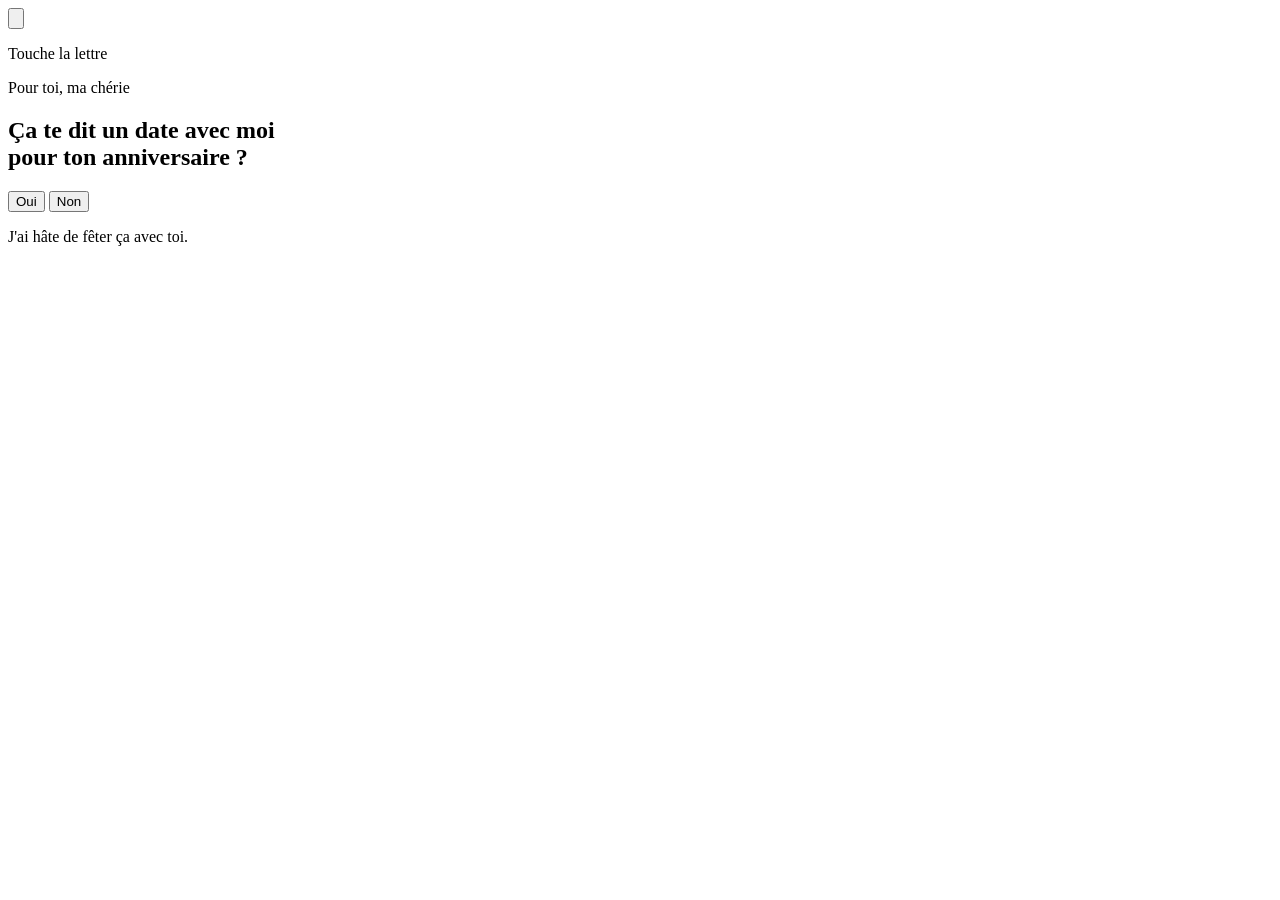
==== invit.html @ 351be685 "Create interactive birthday invitation HTML structure This HTML file creates an interactive invitati" ====
<!DOCTYPE html>
<html lang="fr">
<head>
  <meta charset="UTF-8">
  <meta name="viewport" content="width=device-width, initial-scale=1.0">
  <title>Une invitation pour toi</title>
  <link rel="stylesheet" href="invit.css">
</head>
<body>

  <!-- ============================================================
       SCÈNE 1 : L'ENVELOPPE
       Écran d'accueil. L'utilisateur clique sur le cœur pour
       déclencher l'ouverture (voir script.js -> openEnvelope()).
  ============================================================ -->
  <section id="envelope-stage" class="stage" aria-label="Enveloppe à ouvrir">
    <div class="envelope-wrapper">

      <div class="envelope" id="envelope">
        <!-- Rabat de l'enveloppe (triangle du haut) -->
        <div class="envelope__flap"></div>
        <!-- Corps de l'enveloppe -->
        <div class="envelope__body"></div>
        <!-- Bouton cœur central, seul élément cliquable -->
        <button class="heart-btn" id="heartBtn" aria-label="Ouvrir la lettre">
          <svg viewBox="0 0 32 29" class="heart-icon" aria-hidden="true">
            <path d="M16 28.5C16 28.5 1.5 19.7 1.5 9.9 1.5 4.9 5.4 1 10.3 1c3 0 5.4 1.5 6.7 3.8C18.3 2.5 20.7 1 23.7 1 28.6 1 32.5 4.9 32.5 9.9 32.5 19.7 16 28.5 16 28.5Z" transform="translate(-1)"/>
          </svg>
        </button>
      </div>

      <p class="hint-text" id="hintText">Touche la lettre</p>
    </div>
  </section>

  <!-- ============================================================
       SCÈNE 2 : LA CARTE D'INVITATION
       Masquée au départ (voir CSS .stage--hidden / .stage--visible),
       révélée par script.js après l'animation d'ouverture.
  ============================================================ -->
  <section id="card-stage" class="stage stage--hidden" aria-label="Carte d'invitation">
    <div class="card" id="card">

      

      <p class="card__eyebrow">Pour toi, ma chérie</p>

      <h1 class="card__question">
        Ça te dit un date avec moi<br>pour ton anniversaire&nbsp;?
      </h1>

      

      <div class="card__actions" id="cardActions">
        <button class="btn btn--yes" id="yesBtn">Oui</button>
        <button class="btn btn--no" id="noBtn">Non</button>
      </div>

      <!-- Zone où les confettis dorés/roses sont générés dynamiquement -->
      <div class="confetti-layer" id="confettiLayer" aria-hidden="true"></div>

      <!-- Message affiché après le clic sur "Oui" -->
      <p class="card__success" id="successMessage" hidden>C'est noté, mon amour. 💌</p>
    </div>

    <p class="footer-text">J'ai hâte de fêter ça avec toi.</p>
  </section>

  <script src="invit.js"></script>
</body>
</html>
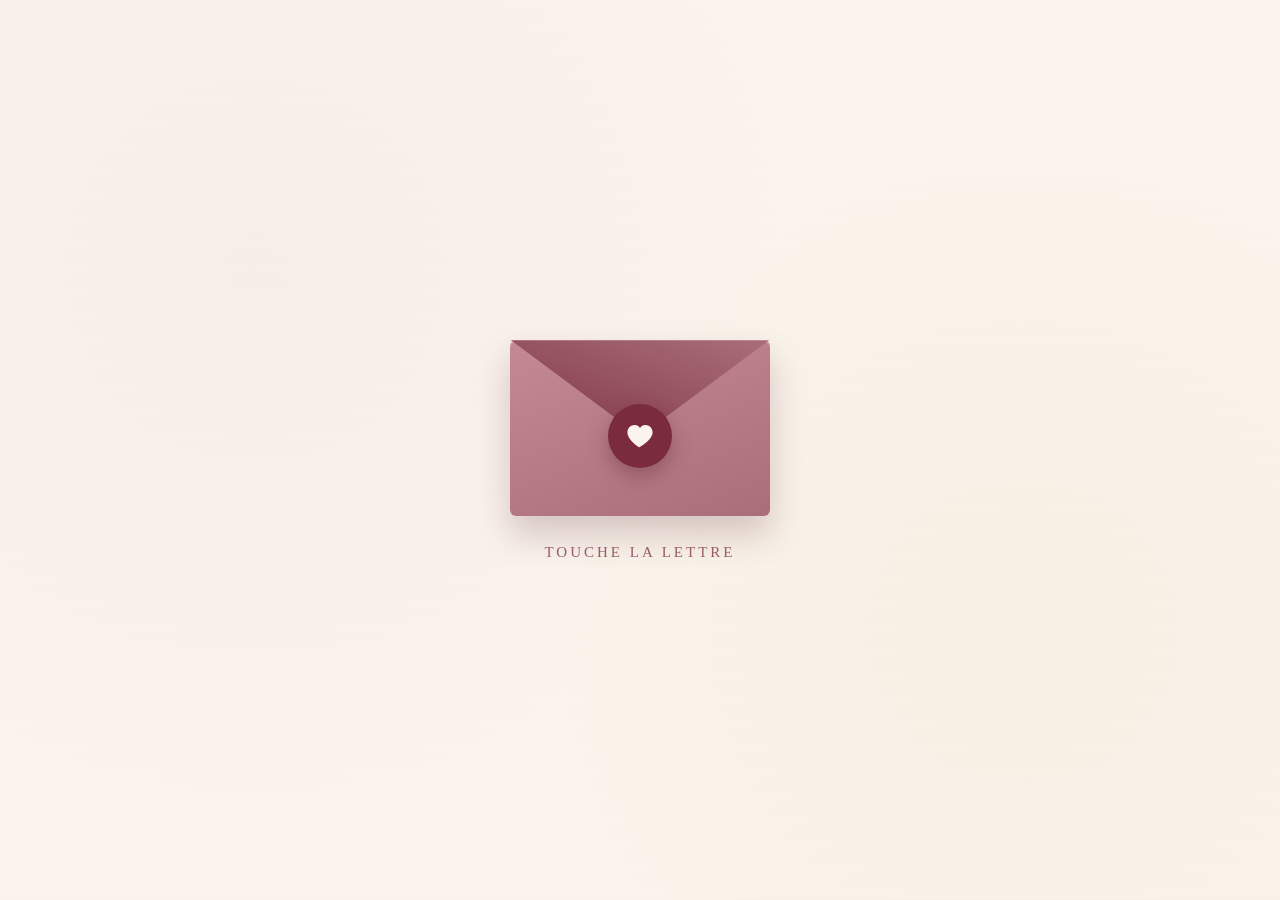
==== commit 7f237a81: "Add files via upload" ====
--- a/invit.html
+++ b/invit.html
@@ -68,4 +68,4 @@
 
   <script src="invit.js"></script>
 </body>
-</html>
+</html>
--- a/invit.css
+++ b/invit.css
@@ -0,0 +1,369 @@
+/* ============================================================
+   TOKENS — palette et typographie
+   ============================================================ */
+:root {
+  --cream:        #FAF4EC;
+  --cream-deep:   #F0E6D8;
+  --old-rose:     #C48A94;
+  --old-rose-dark:#A96E79;
+  --bordeaux:     #7A2C3E;
+  --bordeaux-deep:#5A1F2C;
+  --rose-gold:    #D9A88F;
+  --gold:         #C9A24B;
+  --ink:          #40282E;
+  --white:        #FFFFFF;
+
+  --serif: Georgia, 'Iowan Old Style', 'Palatino Linotype', 'Book Antiqua', serif;
+
+  --ease-soft: cubic-bezier(.4, 0, .2, 1);
+}
+
+* { box-sizing: border-box; }
+
+html, body {
+  height: 100%;
+  margin: 0;
+}
+
+body {
+  font-family: var(--serif);
+  color: var(--ink);
+  overflow: hidden;
+  /* Texture de papier subtile : légers grains via dégradés radiaux superposés */
+  background-color: var(--cream);
+  background-image:
+    radial-gradient(circle at 20% 30%, rgba(196, 138, 148, 0.05) 0, transparent 45%),
+    radial-gradient(circle at 80% 70%, rgba(201, 162, 75, 0.05) 0, transparent 40%),
+    repeating-linear-gradient(0deg, rgba(90, 31, 44, 0.015) 0px, transparent 1px, transparent 3px);
+}
+
+/* ============================================================
+   MISE EN SCÈNE — chaque étape occupe tout l'écran, centrée
+   ============================================================ */
+.stage {
+  position: fixed;
+  inset: 0;
+  display: flex;
+  align-items: center;
+  justify-content: center;
+  transition: opacity .6s var(--ease-soft), visibility .6s var(--ease-soft);
+}
+
+.stage--hidden {
+  opacity: 0;
+  visibility: hidden;
+  pointer-events: none;
+}
+
+.stage--visible {
+  opacity: 1;
+  visibility: visible;
+}
+
+/* ============================================================
+   ÉTAPE 1 — L'ENVELOPPE
+   ============================================================ */
+.envelope-wrapper {
+  display: flex;
+  flex-direction: column;
+  align-items: center;
+  gap: 28px;
+}
+
+.envelope {
+  position: relative;
+  width: 260px;
+  height: 176px;
+  perspective: 800px; /* nécessaire pour l'effet 3D du rabat qui s'ouvre */
+}
+
+.envelope__body {
+  position: absolute;
+  inset: 0;
+  background: linear-gradient(160deg, var(--old-rose) 0%, var(--old-rose-dark) 100%);
+  border-radius: 6px;
+  box-shadow:
+    0 18px 34px rgba(90, 31, 44, 0.22),
+    0 2px 0 rgba(255, 255, 255, 0.25) inset;
+}
+
+/* Le rabat est un triangle (clip-path) positionné sur la moitié haute,
+   avec transform-origin en haut pour pouvoir "basculer" comme une vraie
+   enveloppe qui s'ouvre. */
+.envelope__flap {
+  position: absolute;
+  top: 0;
+  left: 0;
+  width: 100%;
+  height: 55%;
+  background: linear-gradient(200deg, var(--old-rose-dark) 0%, var(--bordeaux) 120%);
+  clip-path: polygon(0 0, 100% 0, 50% 100%);
+  transform-origin: top center;
+  transform: rotateX(0deg);
+  transition: transform 1s var(--ease-soft);
+  box-shadow: 0 1px 0 rgba(255, 255, 255, 0.2) inset;
+  z-index: 3;
+}
+
+/* Fine ligne dorée qui souligne le bord du rabat, touche de sophistication */
+.envelope__flap::after {
+  content: '';
+  position: absolute;
+  inset: 0;
+  clip-path: polygon(0 0, 100% 0, 50% 100%);
+  border-bottom: 1px solid rgba(201, 162, 75, 0.5);
+}
+
+/* Classe ajoutée par script.js pour déclencher l'ouverture */
+.envelope--open .envelope__flap {
+  transform: rotateX(180deg);
+}
+
+.envelope--open .envelope__body {
+  opacity: 0;
+  transform: scale(.85);
+  transition: opacity .5s .3s var(--ease-soft), transform .5s .3s var(--ease-soft);
+}
+
+.heart-btn {
+  position: absolute;
+  top: 55%;
+  left: 50%;
+  transform: translate(-50%, -50%);
+  width: 64px;
+  height: 64px;
+  border-radius: 50%;
+  border: none;
+  background: var(--bordeaux);
+  display: flex;
+  align-items: center;
+  justify-content: center;
+  cursor: pointer;
+  z-index: 4;
+  box-shadow: 0 8px 20px rgba(90, 31, 44, 0.35);
+  animation: heartbeat 2.4s ease-in-out infinite;
+  transition: transform .3s var(--ease-soft), opacity .3s var(--ease-soft);
+}
+
+.heart-btn:hover {
+  transform: translate(-50%, -50%) scale(1.12);
+}
+
+.heart-btn:focus-visible {
+  outline: 2px solid var(--gold);
+  outline-offset: 3px;
+}
+
+.heart-icon {
+  width: 26px;
+  height: 24px;
+  fill: var(--cream);
+}
+
+/* Pulsation discrète du cœur, au repos */
+@keyframes heartbeat {
+  0%, 100% { box-shadow: 0 8px 20px rgba(90, 31, 44, 0.35); }
+  50%      { box-shadow: 0 8px 26px rgba(90, 31, 44, 0.55), 0 0 0 10px rgba(122, 44, 62, 0.08); }
+}
+
+/* Quand l'enveloppe s'ouvre, le cœur disparaît doucement */
+.envelope--open .heart-btn {
+  opacity: 0;
+  pointer-events: none;
+}
+
+.hint-text {
+  margin: 0;
+  font-size: 15px;
+  letter-spacing: 3px;
+  text-transform: uppercase;
+  color: var(--bordeaux);
+  opacity: 0;
+  animation: fadeIn 1.4s .3s var(--ease-soft) forwards;
+}
+
+@keyframes fadeIn {
+  to { opacity: 0.75; }
+}
+
+/* ============================================================
+   ÉTAPE 2 — LA CARTE D'INVITATION
+   ============================================================ */
+#card-stage {
+  flex-direction: column;
+  gap: 20px;
+}
+
+.card {
+  position: relative;
+  width: min(420px, 88vw);
+  background: var(--white);
+  border: 1px solid var(--bordeaux);
+  border-radius: 4px;
+  padding: 44px 36px 36px;
+  text-align: center;
+  box-shadow: 0 24px 50px rgba(90, 31, 44, 0.18);
+  opacity: 0;
+  transform: translateY(14px);
+  animation: cardIn .7s .1s var(--ease-soft) forwards;
+  overflow: hidden;
+}
+
+@keyframes cardIn {
+  to { opacity: 1; transform: translateY(0); }
+}
+
+.card__eyebrow {
+  margin: 0 0 14px;
+  font-size: 13px;
+  letter-spacing: 3px;
+  text-transform: uppercase;
+  color: var(--rose-gold);
+}
+
+.card__question {
+  margin: 0 0 14px;
+  font-size: 24px;
+  line-height: 1.4;
+  font-weight: normal;
+  color: var(--bordeaux-deep);
+}
+
+.card__note {
+  margin: 0 0 30px;
+  font-size: 13px;
+  font-style: italic;
+  color: var(--old-rose-dark);
+}
+
+.card__actions {
+  position: relative;
+  display: flex;
+  justify-content: center;
+  gap: 18px;
+  height: 52px; /* espace stable pour laisser le bouton "Non" se déplacer */
+}
+
+.btn {
+  font-family: var(--serif);
+  font-size: 15px;
+  padding: 12px 30px;
+  border-radius: 30px;
+  cursor: pointer;
+  transition: transform .2s var(--ease-soft), box-shadow .2s var(--ease-soft);
+}
+
+.btn--yes {
+  background: var(--bordeaux);
+  color: var(--white);
+  border: 1px solid var(--bordeaux);
+}
+
+.btn--yes:hover {
+  transform: translateY(-2px);
+  box-shadow: 0 10px 18px rgba(90, 31, 44, 0.28);
+}
+
+.btn--no {
+  background: var(--white);
+  color: var(--bordeaux);
+  border: 1px solid var(--bordeaux);
+  position: relative; /* nécessaire pour le déplacement en position absolue via JS */
+}
+
+/* Quand script.js le fait fuir, le bouton passe en absolu pour être libre
+   de se déplacer n'importe où dans la zone .card__actions */
+.btn--no.is-dodging {
+  position: absolute;
+}
+
+.card__success {
+  margin: 18px 0 0;
+  font-size: 15px;
+  color: var(--bordeaux);
+}
+
+/* ---- Compteur de jours ---- */
+.counter {
+  position: absolute;
+  top: 14px;
+  right: 14px;
+  display: flex;
+  flex-direction: column;
+  align-items: center;
+  line-height: 1.1;
+  color: var(--gold);
+}
+
+.counter__number {
+  font-size: 22px;
+  font-weight: bold;
+}
+
+.counter__label {
+  font-size: 8px;
+  letter-spacing: .5px;
+  text-transform: uppercase;
+  color: var(--old-rose-dark);
+  text-align: center;
+}
+
+/* ---- Confettis ---- */
+.confetti-layer {
+  position: absolute;
+  inset: 0;
+  pointer-events: none;
+  overflow: hidden;
+}
+
+.confetti-piece {
+  position: absolute;
+  top: -10px;
+  width: 8px;
+  height: 8px;
+  opacity: 0.9;
+  animation-name: confettiFall;
+  animation-timing-function: cubic-bezier(.2, .6, .3, 1);
+  animation-fill-mode: forwards;
+}
+
+@keyframes confettiFall {
+  to {
+    transform: translateY(340px) rotate(360deg);
+    opacity: 0;
+  }
+}
+
+.footer-text {
+  margin: 0;
+  font-size: 13px;
+  font-style: italic;
+  color: var(--old-rose-dark);
+  opacity: 0.85;
+}
+
+/* ============================================================
+   ACCESSIBILITÉ — respect de prefers-reduced-motion
+   ============================================================ */
+@media (prefers-reduced-motion: reduce) {
+  .heart-btn,
+  .hint-text,
+  .card,
+  .confetti-piece {
+    animation: none !important;
+  }
+  .envelope__flap,
+  .envelope__body,
+  .btn {
+    transition: none !important;
+  }
+}
+
+/* ============================================================
+   RESPONSIVE
+   ============================================================ */
+@media (max-width: 480px) {
+  .envelope { width: 220px; height: 150px; }
+  .card { padding: 36px 22px 28px; }
+  .card__question { font-size: 20px; }
+}
